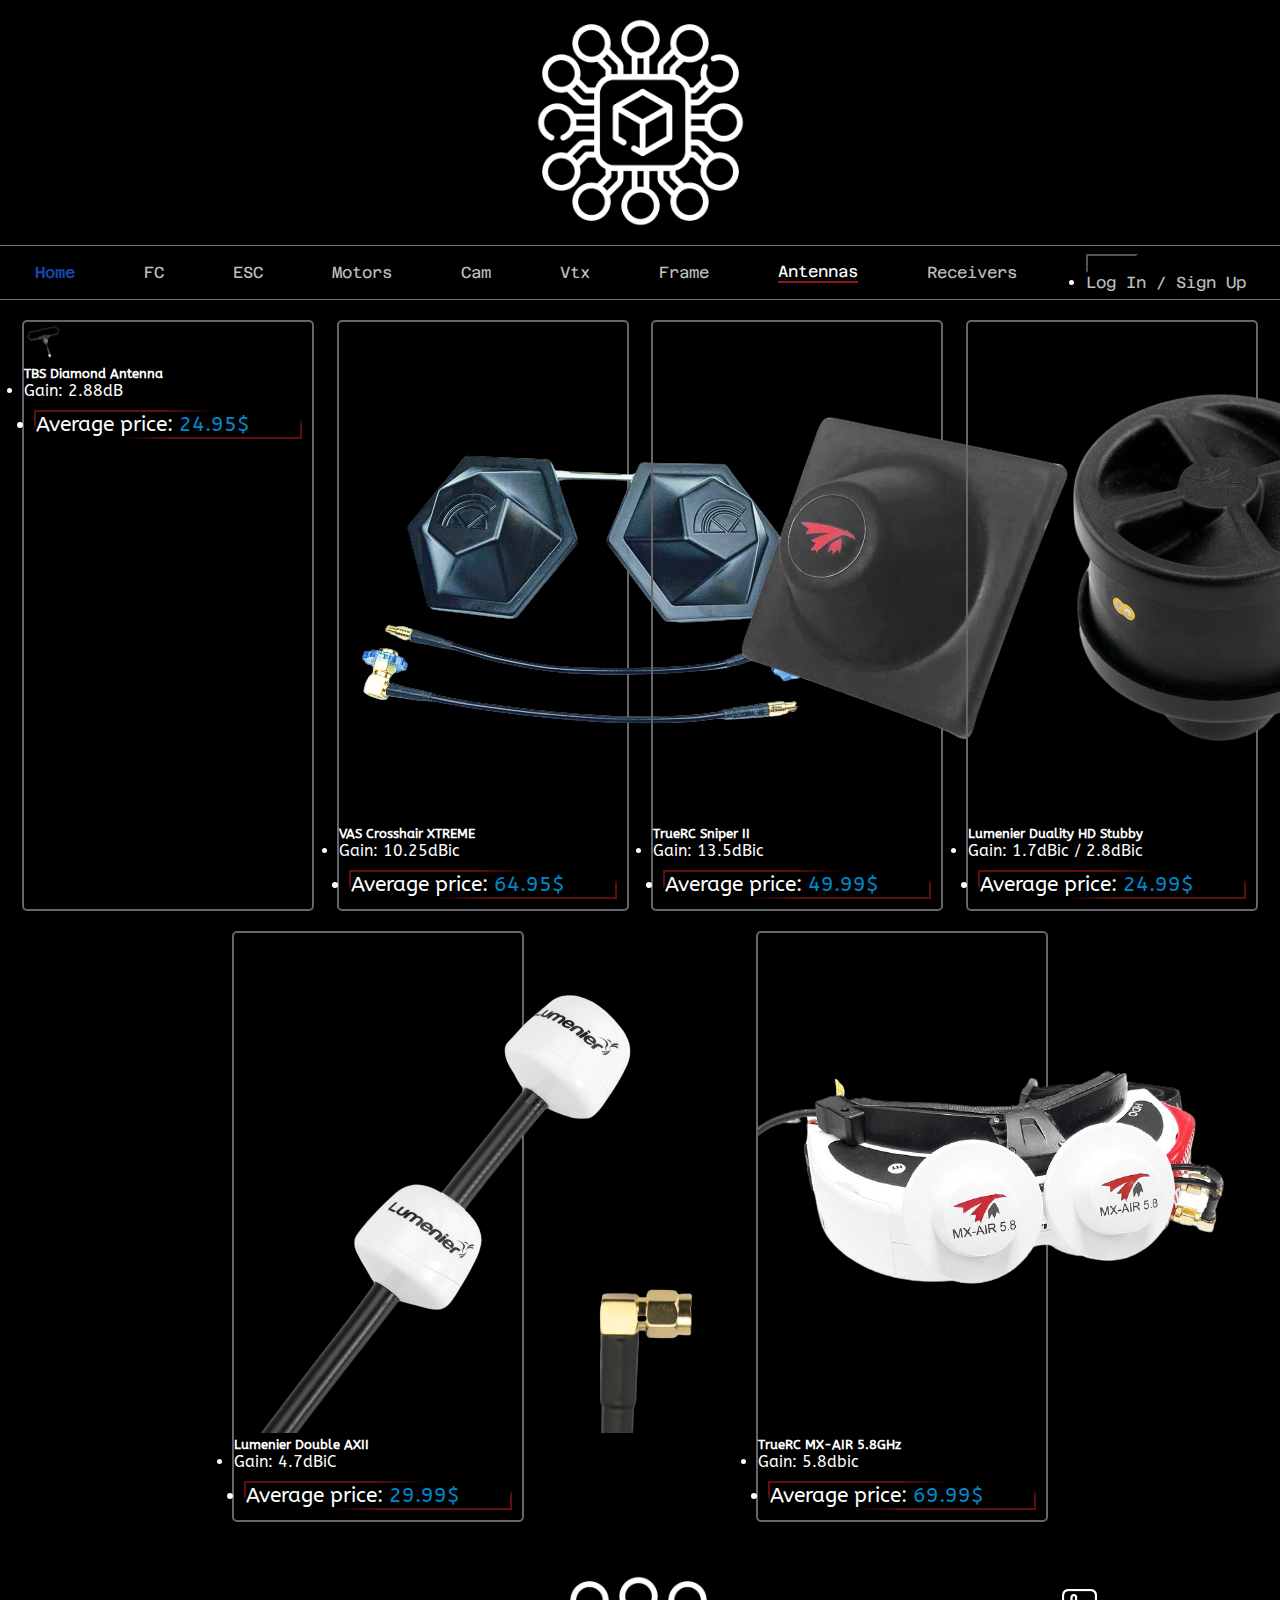
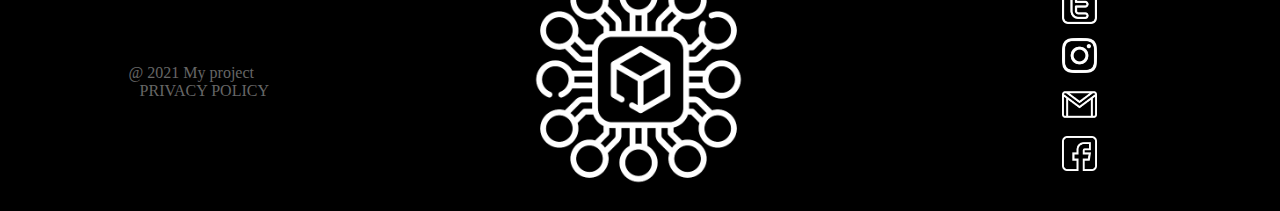
==== html/antennas.html @ 33671691 "Add files via upload" ====
<!DOCTYPE html>
<html lang="en">
<head>
    <meta charset="UTF-8">
    <meta http-equiv="X-UA-Compatible" content="IE=edge">
    <meta name="viewport" content="width=device-width, initial-scale=1.0">
    <title>Website</title>
    <link href="https://cdn.jsdelivr.net/npm/bootstrap@5.1.1/dist/css/bootstrap.min.css" rel="stylesheet" integrity="sha384-F3w7mX95PdgyTmZZMECAngseQB83DfGTowi0iMjiWaeVhAn4FJkqJByhZMI3AhiU" crossorigin="anonymous">
    <link rel="stylesheet" href="../css/antennas.css">
    <link href="https://fonts.googleapis.com/css2?family=ABeeZee&family=Azeret+Mono:wght@200;300;400;600;700&display=swap" rel="stylesheet">

</head>
<body>
    <header>
      <div class="logo">
        <img class="logoo" src="../images/digital_negate.png" alt="logo"> 
      </div>
      <div class="navc">
        <div class="container">
            <nav>   
                <a class="hlink" href="../index.html">Home</a>
                <a class="olinks" href="../html/fc.html">FC</a>
                <a class="olinks" href="../html/esc.html">ESC</a>
                <a class="olinks" href="../html/motors.html">Motors</a>
                <a class="olinks" href="../html/cam.html">Cam</a>
                <a class="olinks" href="../html/vtx.html">Vtx</a>
                <a class="olinks" href="../html/frame.html">Frame</a>
                <p class="all">Antennas</p>
                <a class="olinks" href="../html/receivers.html">Receivers</a>
                <div class="dropdown">
                    <button class="btn btn-secondary dropdown-toggle" type="button" id="dropdownMenuButton2" data-bs-toggle="dropdown" aria-expanded="false">
                    Account
                    </button>
                    <ul class="dropdown-menu dropdown-menu-dark" aria-labelledby="dropdownMenuButton2">
                      <li><a class="dropdown-item active" href="../html/form.html">Log In / Sign Up</a></li>
                    </ul>
                </div>
            </nav>
        </div>
      </div>
    </header>

    <div class="container cards">
      <div class="antlist">
        <div class="card" style="width: 18rem;">
          <img src="../images/diamond.png" class="card-img-top" alt="..." width="40px">
          <div class="card-body">
            <h5 class="card-title">TBS Diamond Antenna</h5>
            <p class="card-text"><ul>
              <li>Gain: 2.88dB</li>
            </ul></p>
          </div>
          <ul class="list-group list-group-flush">
            <li class="list-group-item">Average price: <span class="price">24.95$</span></li>
          </ul>
        </div>

        <div class="card" style="width: 18rem;">
          <img src="../images/vas.png" class="card-img-top" alt="...">
          <div class="card-body">
            <h5 class="card-title">VAS Crosshair XTREME</h5>
            <p class="card-text"><ul>
              <li>Gain: 10.25dBic</li>
            </ul></p>
          </div>
          <ul class="list-group list-group-flush">
            <li class="list-group-item">Average price: <span class="price">64.95$</span></li>
          </ul>
        </div>

        <div class="card" style="width: 18rem;">
          <img src="../images/truerc.png" class="card-img-top" alt="...">
          <div class="card-body">
            <h5 class="card-title">TrueRC Sniper II</h5>
            <p class="card-text"><ul>
              <li>Gain: 13.5dBic</li>
            </ul></p>
          </div>
          <ul class="list-group list-group-flush">
            <li class="list-group-item">Average price: <span class="price">49.99$</span></li>
          </ul>
        </div>

        <div class="card" style="width: 18rem;">
          <img src="../images/lumenier.png" class="card-img-top" alt="...">
          <div class="card-body">
            <h5 class="card-title">Lumenier Duality HD Stubby</h5>
            <p class="card-text"><ul>
              <li>Gain: 1.7dBic / 2.8dBic</li>
            </ul></p>
          </div>
          <ul class="list-group list-group-flush">
            <li class="list-group-item">Average price: <span class="price">24.99$</span></li>
          </ul>
        </div>

        <div class="card" style="width: 18rem;">
          <img src="../images/lumenier2.png" class="card-img-top" alt="...">
          <div class="card-body">
            <h5 class="card-title">Lumenier Double AXII</h5>
            <p class="card-text"><ul>
              <li>Gain: 4.7dBiC</li>
            </ul></p>
          </div>
          <ul class="list-group list-group-flush">
            <li class="list-group-item">Average price: <span class="price">29.99$</span></li>
          </ul>
        </div>

        <div class="card" style="width: 18rem;">
          <img src="../images/trAir.png" class="card-img-top" alt="...">
          <div class="card-body">
            <h5 class="card-title">TrueRC MX-AIR 5.8GHz</h5>
            <p class="card-text"><ul>
              <li>Gain: 5.8dbic</li>
            </ul></p>
          </div>
          <ul class="list-group list-group-flush">
            <li class="list-group-item">Average price: <span class="price">69.99$</span></li>
          </ul>
        </div>
      </div>

    <footer>
      <div class="container">  
        <div class="content_row">
          <div class="stpartftr">
            <p>@ 2021 My project</p>
            <a class="pp" href="">privacy policy</a>
          </div>
          <div class="ndpartftr">
            <img class="logoo" src="../images/digital_negate.png" alt="logo"> 
          </div>
          <div class="dpartftr">
            <span>
              <a href="#"><img src="../images/twitter__1_negate.png" alt="" width="35px"></a>
              <a href="#"><img src="../images/instagram_negate.png" alt="" width="35px"></a>
              <a href="#"><img src="../images/gmail_negate.png" alt="" width="35px"></a>
              <a href="#"><img src="../images/facebook_negate.png" alt="" width="35px"></a>
            </span>
          </div>
        </div>
      </div>
    </footer>

    <script src="https://cdn.jsdelivr.net/npm/bootstrap@5.1.1/dist/js/bootstrap.bundle.min.js" integrity="sha384-/bQdsTh/da6pkI1MST/rWKFNjaCP5gBSY4sEBT38Q/9RBh9AH40zEOg7Hlq2THRZ" crossorigin="anonymous"></script>
</body>
</html>
---- css/antennas.css ----
*{
    margin: 0;
    padding: 0;
}
@font-face {
    font-family: "Helvetica";
    src: url(/HelveticaNeueCyr-Heavy/HelveticaNeueCyr-Heavy.woff2) format("woff2"),
    url(/HelveticaNeueCyr-Heavy/HelveticaNeueCyr-Heavy.woff) format("woff");
    font-weight: 900;
    font-style: normal;
    font-display: swap;
}
.dropdown{
    display: inline-block;
}
.logo{
    display: flex;
    background-color: #000000;
    justify-content: center;
    padding: 10px 0;
}
.logoo{
    width: 225px;
}
body{
    background-color: black;
    color: white;
}
.navc{
    border-bottom: #6c757d solid 1px;
    border-top: #6c757d solid 1px;
    font-family: 'Azeret Mono', monospace; 
}
nav{
    padding: 7px 0;
    display: flex;
    align-items: center;
    justify-content: space-around;
}
header a {
    color:rgba(255, 255, 255, 0.75);
    text-decoration: none;
}
.all{
    color: white;
    margin: 0;
    border-bottom: solid 2px rgb(144, 24, 24);
}
.hlink{
    color: #1845a7;
    font-weight: 600;
}
.olinks:hover, .all:hover, .pp:hover, .hlink:hover{
    color: white;
}
.btn-secondary{
    background-color: black;
    border-color: black;
}
.content_row{
    display: flex;
    align-items: center;
    justify-content: space-around;
    margin-bottom: 15px;
}
.stpartftr{
    color: #666;
}
.pp{
    text-decoration: none;
    color: #666;
    text-transform: uppercase;
    margin-left: 11px;
}

.dpartftr span{
    display: flex;
    flex-direction: column;
}
.dpartftr span a{
    margin: 5px 54px;
}
footer{
    padding-top: 25px;
}
.antlist{
    display: flex;
    justify-content: space-evenly;
    flex-wrap: wrap;
    background-color: #000000;
    font-family: 'ABeeZee', sans-serif;
}
.container.cards{
    margin-top: 20px;
}
.card{
    background-color: transparent;
    border: solid 2px #666;
    border-radius: 5px;
    margin-bottom: 20px;
    animation-name: opacity;
    animation-duration: 2.5s;
    animation-fill-mode: forwards;
    
}
@keyframes opacity {
    from{
        opacity: 0;
        transform: scale(0.8);
    }

    to{
        opacity: 1;
        transform: scale(1);
    }
}
.list-group-item{
    background-color: #000000;
    color: white;
    font-size: 21px;
}
.price{
    color: #08c;
    font-size: 21px;
}
.card>.list-group:last-child{
    border: 2px solid transparent;
    border-image: linear-gradient(to left top,rgb(95, 15, 15) 25%,  transparent 35%, transparent 65%, rgb(95, 15, 15) 75%);
    border-image-slice: 1;
    margin: 10px;
}

@media(max-width:768px){
    nav{
        flex-wrap: wrap;
    }
    .olinks, .hlink, .all{
        margin-right: 20px;
    }
}
@media(max-width:563px){
    .content_row{
        flex-direction: column;
    }
    .logoo{
        margin: 15px 0;
    }
    .dpartftr span{
        flex-wrap: wrap;
        justify-content: center;
        flex-direction: row;
    }
}
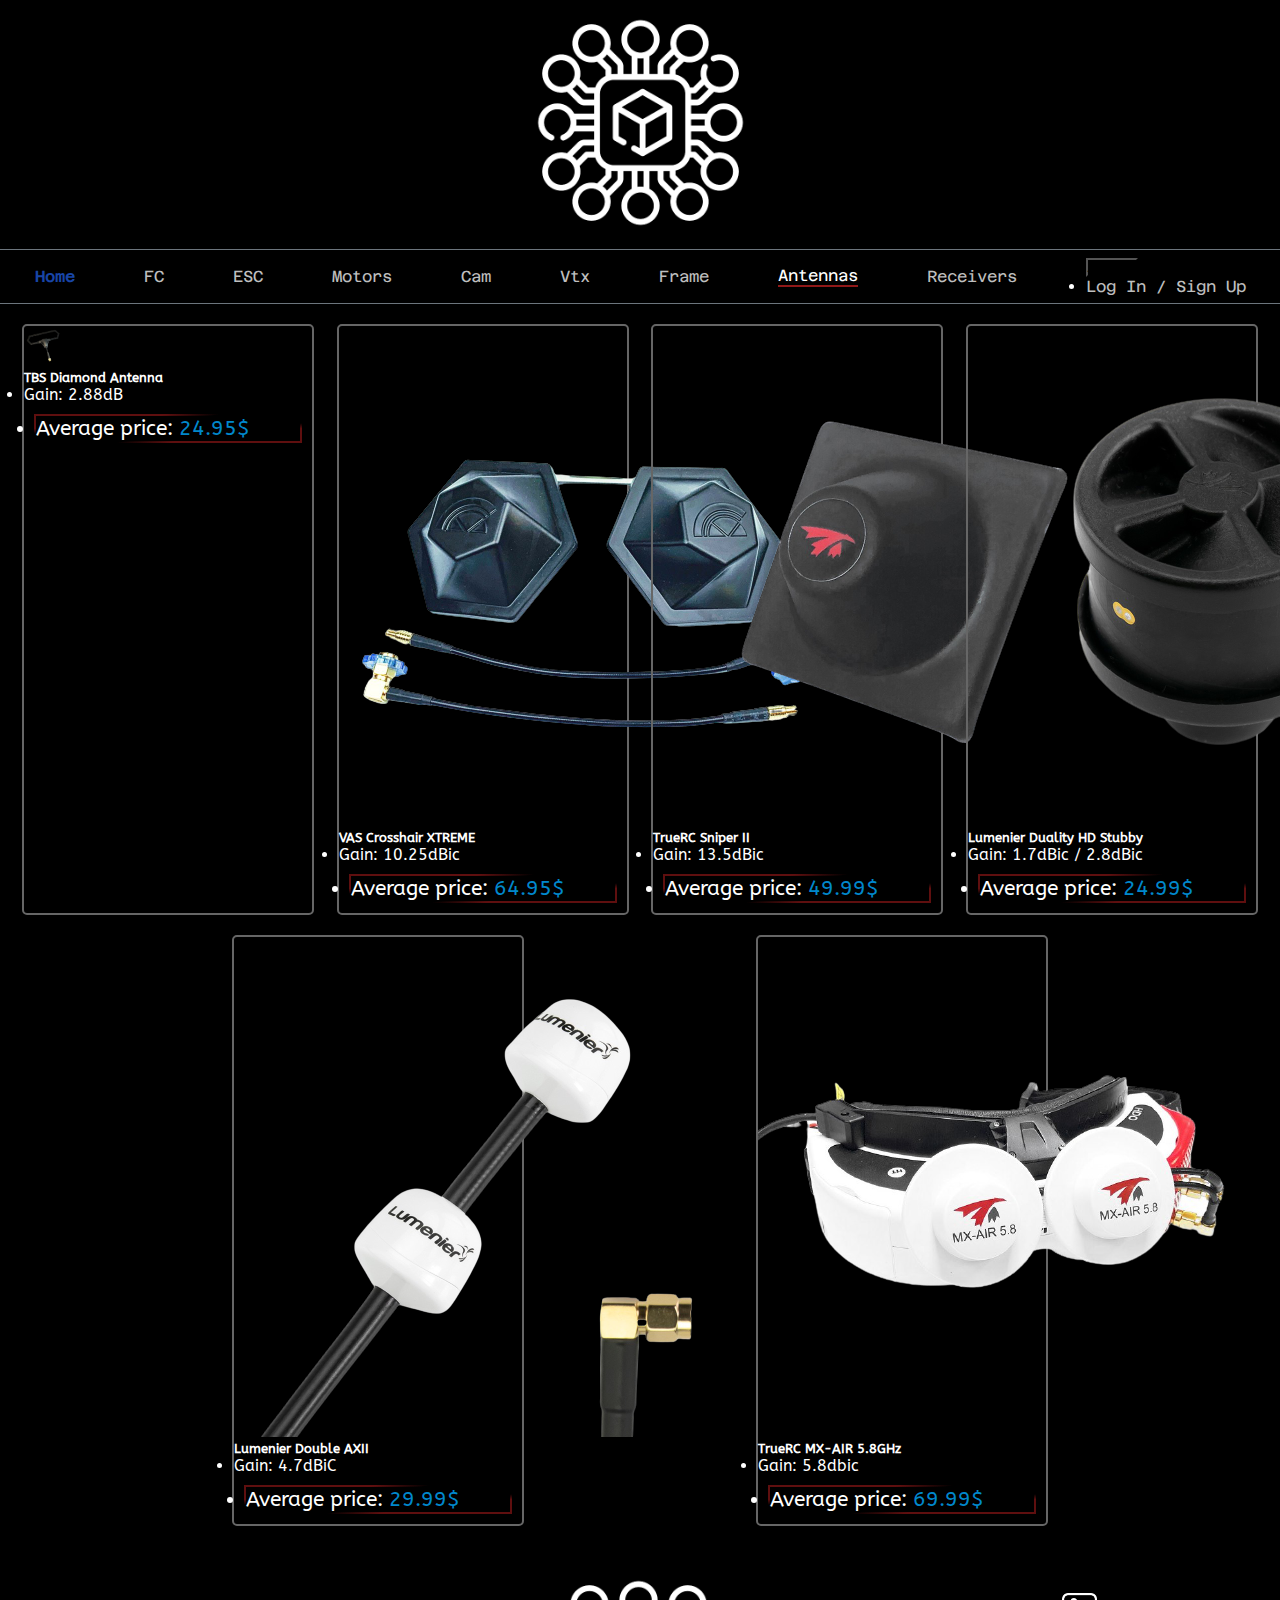
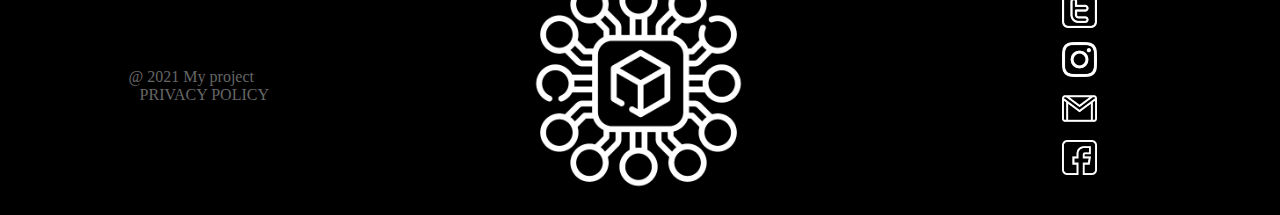
==== commit dbe87ff9: "Add files via upload" ====
--- a/html/antennas.html
+++ b/html/antennas.html
@@ -13,7 +13,7 @@
 <body>
     <header>
       <div class="logo">
-        <img class="logoo" src="../images/digital_negate.png" alt="logo"> 
+        <a class="logoA" href="../index.html"><img class="logoo" src="../images/digital_negate.png" alt="logo"></a>
       </div>
       <div class="navc">
         <div class="container">
@@ -129,14 +129,14 @@
             <a class="pp" href="">privacy policy</a>
           </div>
           <div class="ndpartftr">
-            <img class="logoo" src="../images/digital_negate.png" alt="logo"> 
+            <a class="logoA" href="../index.html"><img class="logoo" src="../images/digital_negate.png" alt="logo"></a>
           </div>
           <div class="dpartftr">
             <span>
-              <a href="#"><img src="../images/twitter__1_negate.png" alt="" width="35px"></a>
-              <a href="#"><img src="../images/instagram_negate.png" alt="" width="35px"></a>
-              <a href="#"><img src="../images/gmail_negate.png" alt="" width="35px"></a>
-              <a href="#"><img src="../images/facebook_negate.png" alt="" width="35px"></a>
+              <a class="sn" href="#"><img src="../images/twitter__1_negate.png" alt="" width="35px"></a>
+              <a class="sn" href="#"><img src="../images/instagram_negate.png" alt="" width="35px"></a>
+              <a class="sn" href="#"><img src="../images/gmail_negate.png" alt="" width="35px"></a>
+              <a class="sn" href="#"><img src="../images/facebook_negate.png" alt="" width="35px"></a>
             </span>
           </div>
         </div>
--- a/css/antennas.css
+++ b/css/antennas.css
@@ -101,7 +101,7 @@
     animation-name: opacity;
     animation-duration: 2.5s;
     animation-fill-mode: forwards;
-    
+    transition: 0.5s linear;
 }
 @keyframes opacity {
     from{
@@ -151,3 +151,12 @@
         flex-direction: row;
     }
 }
+.sn{
+    transition: 0.5s;
+}
+.sn:hover{
+    opacity: 0.35;
+}
+.card:hover{
+    border-color: whitesmoke;
+}
